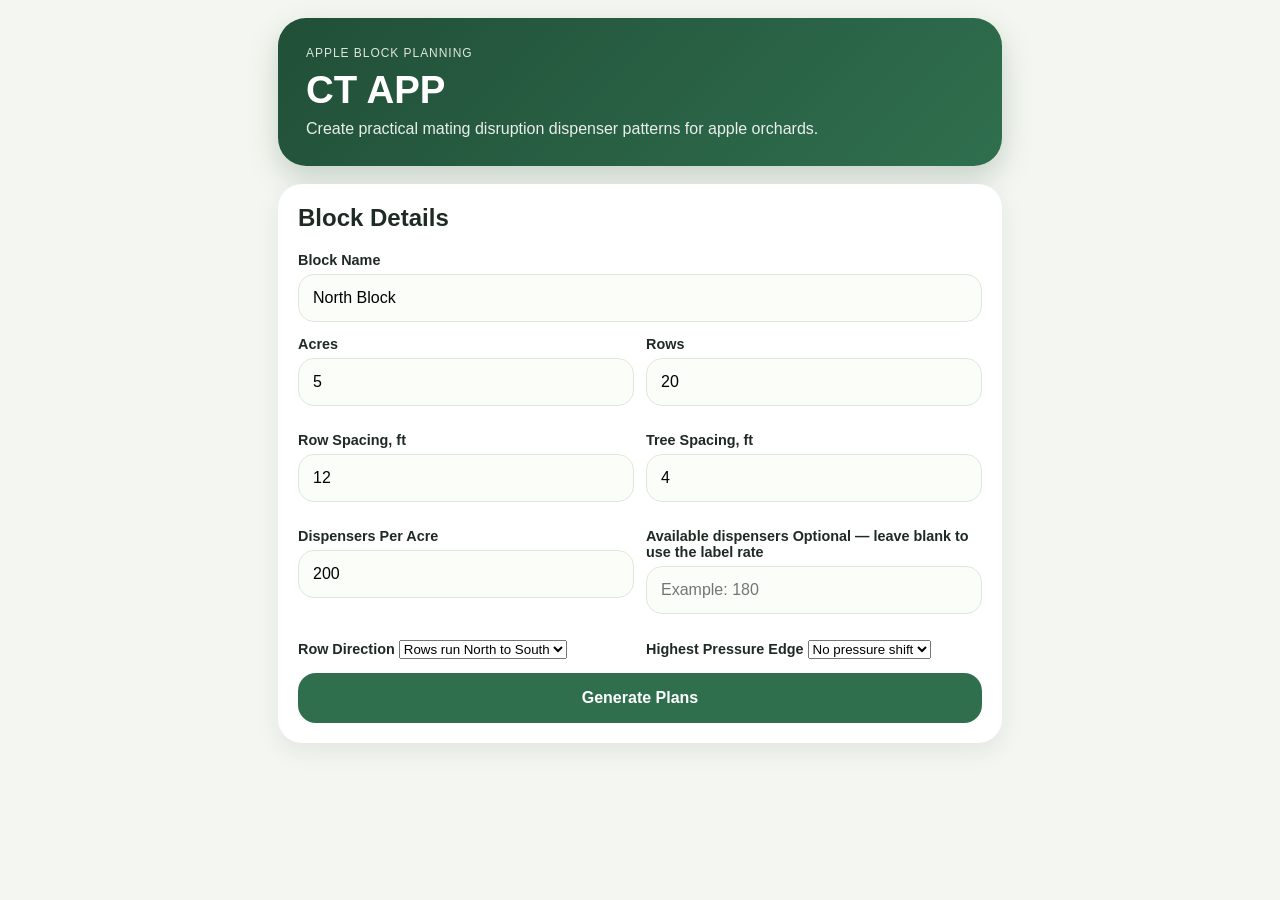
==== index.html @ 26039619 "Update index.html" ====
<!DOCTYPE html>
<html lang="en">

<head>

    <meta charset="UTF-8">

    <meta name="viewport"
          content="width=device-width, initial-scale=1.0">

    <title>CT APP</title>

    <link rel="stylesheet"
          href="style.css">

</head>

<body>

<main class="app">

    <section class="hero">

        <div>

            <p class="eyebrow">
                Apple Block Planning
            </p>

            <h1>CT APP</h1>

            <p class="subtitle">
                Create practical mating disruption dispenser patterns for apple orchards.
            </p>

        </div>

    </section>

    <section id="setupScreen">

    <section class="card">

        <h2>Block Details</h2>

        <label>

            Block Name

            <input
                id="blockName"
                type="text"
                value="North Block">

        </label>

        <div class="grid">
                    <label>

                Acres

                <input
                    id="acres"
                    type="number"
                    value="5"
                    min="0.1"
                    step="0.1">

            </label>

            <label>

                Rows

                <input
                    id="rows"
                    type="number"
                    value="20"
                    min="1">

            </label>

           <label>

    Row Spacing, ft

    <input
        id="rowSpacing"
        type="number"
        value="12"
        min="1"
        step="0.5">

</label>

<label>

    Tree Spacing, ft

    <input
        id="treeSpacing"
        type="number"
        value="4"
        min="1"
        step="0.5">

</label>

            <label>

                Dispensers Per Acre

                <input
                    id="rate"
                    type="number"
                    value="200"
                    min="1">

            </label>
            <label>
  Available dispensers
  <span class="hint">Optional — leave blank to use the label rate</span>
  <input id="availableDispensers" type="number" min="1" placeholder="Example: 180">
</label>
<label>
    Row Direction

    <select id="rowDirection">
        <option value="north-south">Rows run North to South</option>
        <option value="east-west">Rows run East to West</option>
    </select>
</label>
          <label>
    Highest Pressure Edge

    <select id="pressureEdge">
        <option value="none">No pressure shift</option>
        <option value="north">North edge</option>
        <option value="south">South edge</option>
        <option value="west">West edge</option>
        <option value="east">East edge</option>
    </select>
</label>

        </div>

        <button id="generateBtn">
            Generate Plans
        </button>

        </section>

</section>

<section id="resultsScreen" class="hidden">

    <button id="topBackBtn" class="secondary-button">
        Back to Block Details
    </button>

    <br><br>

    <section
        id="summary"
        class="card hidden">
    </section>

    <section
        id="options"
        class="options">
    </section>

    <section
        id="mapSection"
        class="card hidden">

        <h2>
            Visual Schematic
        </h2>

        <p
            id="selectedPlanText"
            class="muted">
        </p>

        <div
            id="map"
            class="map">
        </div>

    </section>

        <section
        id="instructions"
        class="card hidden">
    </section>

    <button id="backBtn" class="secondary-button">
        Back to Block Details
    </button>

</section>

</main>

<script src="coverageEngine.js"></script>
<script src="app.js"></script>

</body>

</html>
---- style.css ----
:root {
  --bg: #f4f7f1;
  --card: #ffffff;
  --text: #1f2a24;
  --muted: #66756b;
  --green: #2f6f4e;
  --green-dark: #214f38;
  --accent: #d9a441;
  --line: #dfe8dd;
  --tree: #c9d8c5;
  --dispenser: #2f6f4e;
}

* {
  box-sizing: border-box;
}

body {
  margin: 0;
  font-family: -apple-system, BlinkMacSystemFont, "Segoe UI", sans-serif;
  background: var(--bg);
  color: var(--text);
}

.app {
  width: min(100%, 760px);
  margin: 0 auto;
  padding: 18px;
}

.hero {
  background: linear-gradient(135deg, var(--green-dark), var(--green));
  color: white;
  border-radius: 28px;
  padding: 28px;
  margin-bottom: 18px;
  box-shadow: 0 12px 30px rgba(33, 79, 56, 0.22);
}

.eyebrow {
  margin: 0 0 8px;
  text-transform: uppercase;
  letter-spacing: 0.08em;
  font-size: 0.75rem;
  opacity: 0.85;
}

h1, h2, h3 {
  margin-top: 0;
}

h1 {
  font-size: 2.4rem;
  margin-bottom: 8px;
}

.subtitle {
  margin: 0;
  opacity: 0.9;
}

.card {
  background: var(--card);
  border-radius: 24px;
  padding: 20px;
  margin-bottom: 18px;
  box-shadow: 0 8px 24px rgba(31, 42, 36, 0.08);
}

label {
  display: block;
  font-weight: 700;
  font-size: 0.9rem;
  margin-bottom: 14px;
}

input {
  width: 100%;
  margin-top: 6px;
  padding: 14px;
  border: 1px solid var(--line);
  border-radius: 16px;
  font-size: 1rem;
  background: #fbfdf9;
}

.grid {
  display: grid;
  grid-template-columns: 1fr 1fr;
  gap: 12px;
}

button {
  width: 100%;
  border: none;
  border-radius: 18px;
  padding: 16px;
  background: var(--green);
  color: white;
  font-size: 1rem;
  font-weight: 800;
  cursor: pointer;
}

button:active {
  transform: scale(0.99);
}

.options {
  display: grid;
  gap: 14px;
}

.option-card {
  background: white;
  border-radius: 24px;
  padding: 18px;
  box-shadow: 0 8px 24px rgba(31, 42, 36, 0.08);
  border: 2px solid transparent;
}

.option-card.selected {
  border-color: var(--accent);
}

.badge {
  display: inline-block;
  background: #fff3d0;
  color: #765317;
  padding: 6px 10px;
  border-radius: 999px;
  font-size: 0.75rem;
  font-weight: 800;
  margin-bottom: 10px;
}

.stats {
  display: grid;
  grid-template-columns: 1fr 1fr;
  gap: 10px;
  margin: 14px 0;
}

.stat {
  background: #f6f8f3;
  padding: 12px;
  border-radius: 16px;
}

.stat strong {
  display: block;
  font-size: 1.25rem;
}

.muted {
  color: var(--muted);
}

.map {
  overflow-x: auto;
  padding-bottom: 8px;
}

.row {
  display: flex;
  align-items: center;
  gap: 5px;
  margin-bottom: 7px;
  white-space: nowrap;
}

.row-label {
  width: 46px;
  flex: 0 0 46px;
  font-size: 0.75rem;
  color: var(--muted);
}

.tree {
  width: 13px;
  height: 13px;
  border-radius: 50%;
  background: var(--tree);
  flex: 0 0 13px;
}

.tree.dispenser {
  background: var(--dispenser);
  box-shadow: 0 0 0 3px rgba(47, 111, 78, 0.18);
}

.instructions-list {
  padding-left: 18px;
  line-height: 1.6;
}

.hidden {
  display: none;
}

@media (max-width: 520px) {
  .grid {
    grid-template-columns: 1fr;
  }

  .hero {
    padding: 24px;
  }

  h1 {
    font-size: 2rem;
  }
}
.secondary-button {
  background: #eef4eb;
  color: var(--green-dark);
  margin-bottom: 24px;
  border: 1px solid var(--line);
}
.orchard-map {
  display: inline-flex;
  flex-direction: column;
  gap: 6px;
  padding: 12px;
  background: #f8fbf5;
  border-radius: 18px;
}

.tree-line {
  display: flex;
  gap: 8px;
}
.option-card {
  cursor: pointer;
}

.option-card:active {
  transform: scale(0.99);
}
.preview-map .tree {
  width: 13px;
  height: 13px;
  flex: 0 0 13px;
}

.overview-map {
  gap: 2px;
  max-width: 100%;
  overflow-x: auto;
}

.overview-map .tree-line {
  gap: 2px;
}

.overview-map .tree {
  width: 5px;
  height: 5px;
  flex: 0 0 5px;
}

.overview-map .tree.dispenser {
  box-shadow: none;
}
.map-wrapper {
  display: inline-flex;
  flex-direction: column;
  align-items: center;
  gap: 0.35rem;
}

.map-middle {
  display: flex;
  align-items: center;
  gap: 0.35rem;
}

.map-direction {
  font-weight: 800;
  color: #334155;
  font-size: 0.85rem;
}

.side-label {
  width: 1rem;
  text-align: center;
}

.north-label,
.south-label {
  text-align: center;
}
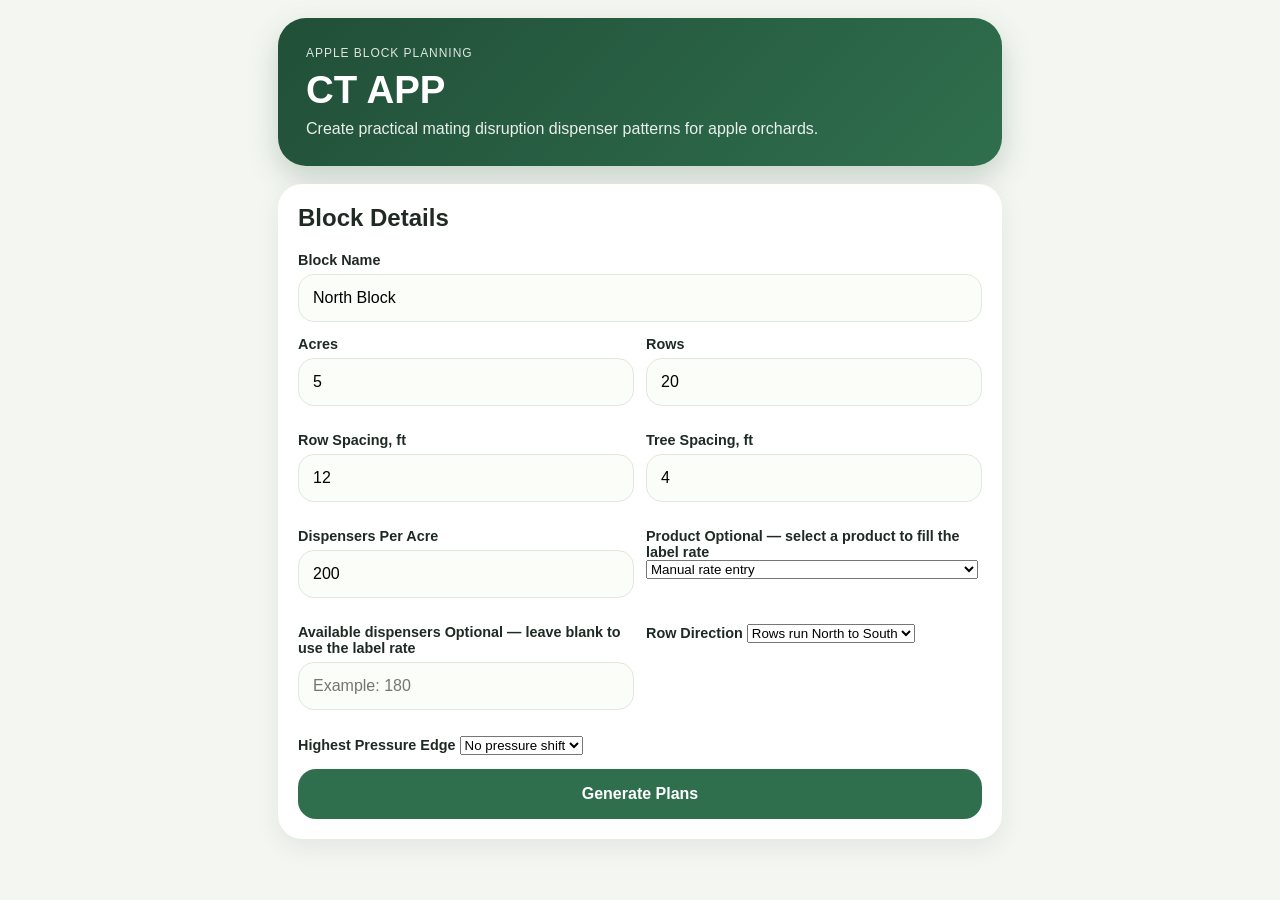
==== commit 4d4cdf4e: "Update index.html" ====
--- a/index.html
+++ b/index.html
@@ -118,9 +118,33 @@
 
             </label>
             <label>
-  Available dispensers
-  <span class="hint">Optional — leave blank to use the label rate</span>
-  <input id="availableDispensers" type="number" min="1" placeholder="Example: 180">
+    Product
+    <span class="hint">Optional — select a product to fill the label rate</span>
+
+    <select id="productSelect">
+    <option value="">Manual rate entry</option>
+    <option value="cmda-combo-meso-a">CIDETRAK CMDA COMBO MESO-A — 32-36/acre</option>
+    <option value="cmda-combo-pp">CIDETRAK CMDA COMBO PP — 200-400/acre</option>
+    <option value="cmda-ofm-meso">CIDETRAK CMDA + OFM MESO — 32-38/acre</option>
+    <option value="cm-ofm-combo-meso">CIDETRAK CM-OFM COMBO MESO — 32-36/acre</option>
+    <option value="cm-ofm-combo-pp">CIDETRAK CM-OFM COMBO PP — 200-440/acre</option>
+    <option value="cmda-lr-dual-meso">CIDETRAK CMDA + LR DUAL MESO — 32-36/acre</option>
+    <option value="ofm-l-meso">CIDETRAK OFM-L MESO — 32-35/acre</option>
+    <option value="ofm-l-pp">CIDETRAK OFM-L PP — 100-200/acre, default 170</option>
+    <option value="lr-meso">CIDETRAK LR MESO — 32-36/acre</option>
+    <option value="dbm-meso">CIDETRAK DBM MESO — 4-8 CPDs/acre</option>
+</select>
+</label>
+
+<label>
+    Available dispensers
+    <span class="hint">Optional — leave blank to use the label rate</span>
+
+    <input
+        id="availableDispensers"
+        type="number"
+        min="1"
+        placeholder="Example: 180">
 </label>
 <label>
     Row Direction
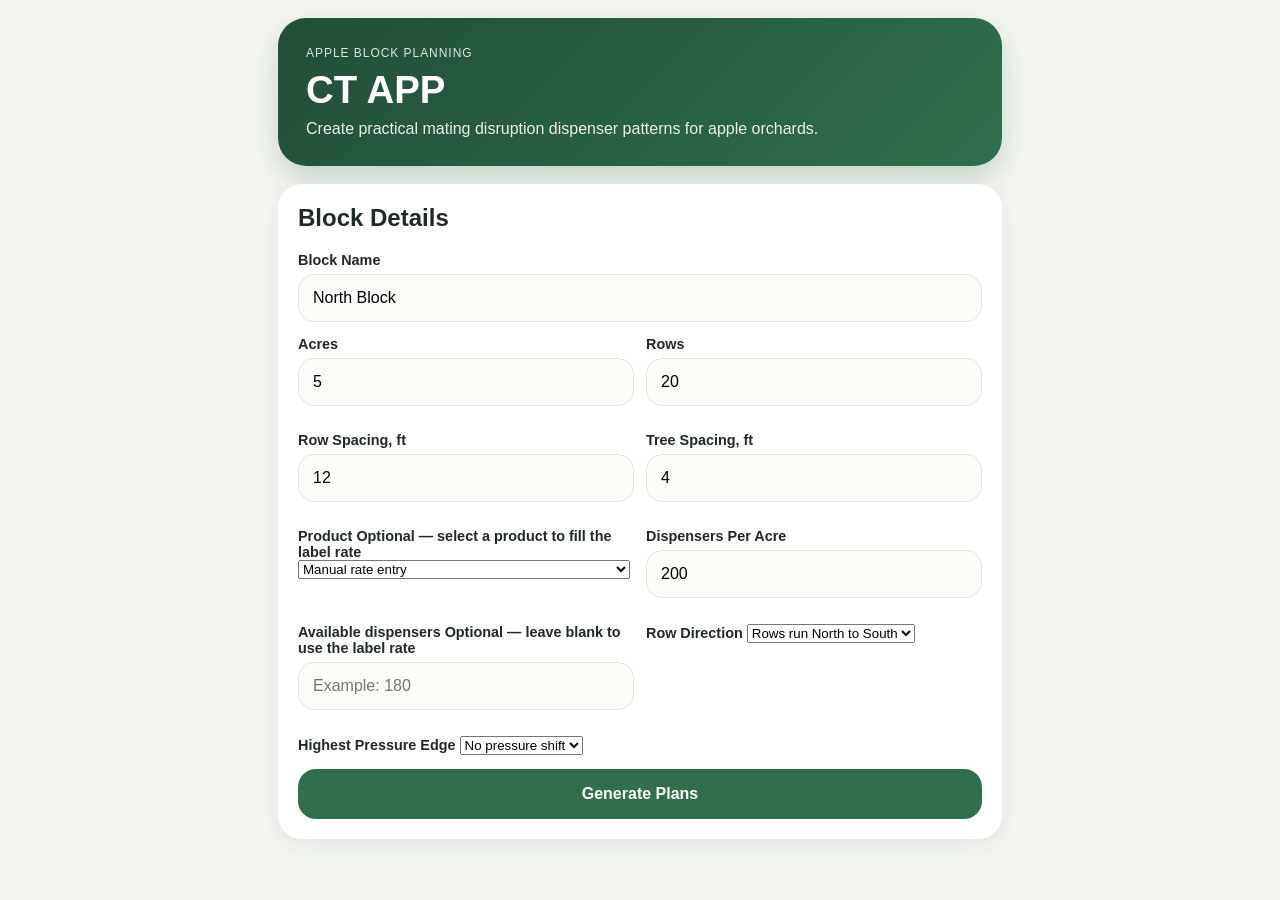
==== commit 6c052b80: "Update index.html" ====
--- a/index.html
+++ b/index.html
@@ -105,19 +105,7 @@
         step="0.5">
 
 </label>
-
-            <label>
-
-                Dispensers Per Acre
-
-                <input
-                    id="rate"
-                    type="number"
-                    value="200"
-                    min="1">
-
-            </label>
-            <label>
+ <label>
     Product
     <span class="hint">Optional — select a product to fill the label rate</span>
 
@@ -134,7 +122,20 @@
     <option value="lr-meso">CIDETRAK LR MESO — 32-36/acre</option>
     <option value="dbm-meso">CIDETRAK DBM MESO — 4-8 CPDs/acre</option>
 </select>
-</label>
+<span id="productRateNote" class="hint"></span>                
+</label>
+            <label>
+
+                Dispensers Per Acre
+
+                <input
+                    id="rate"
+                    type="number"
+                    value="200"
+                    min="1">
+
+            </label>
+           
 
 <label>
     Available dispensers
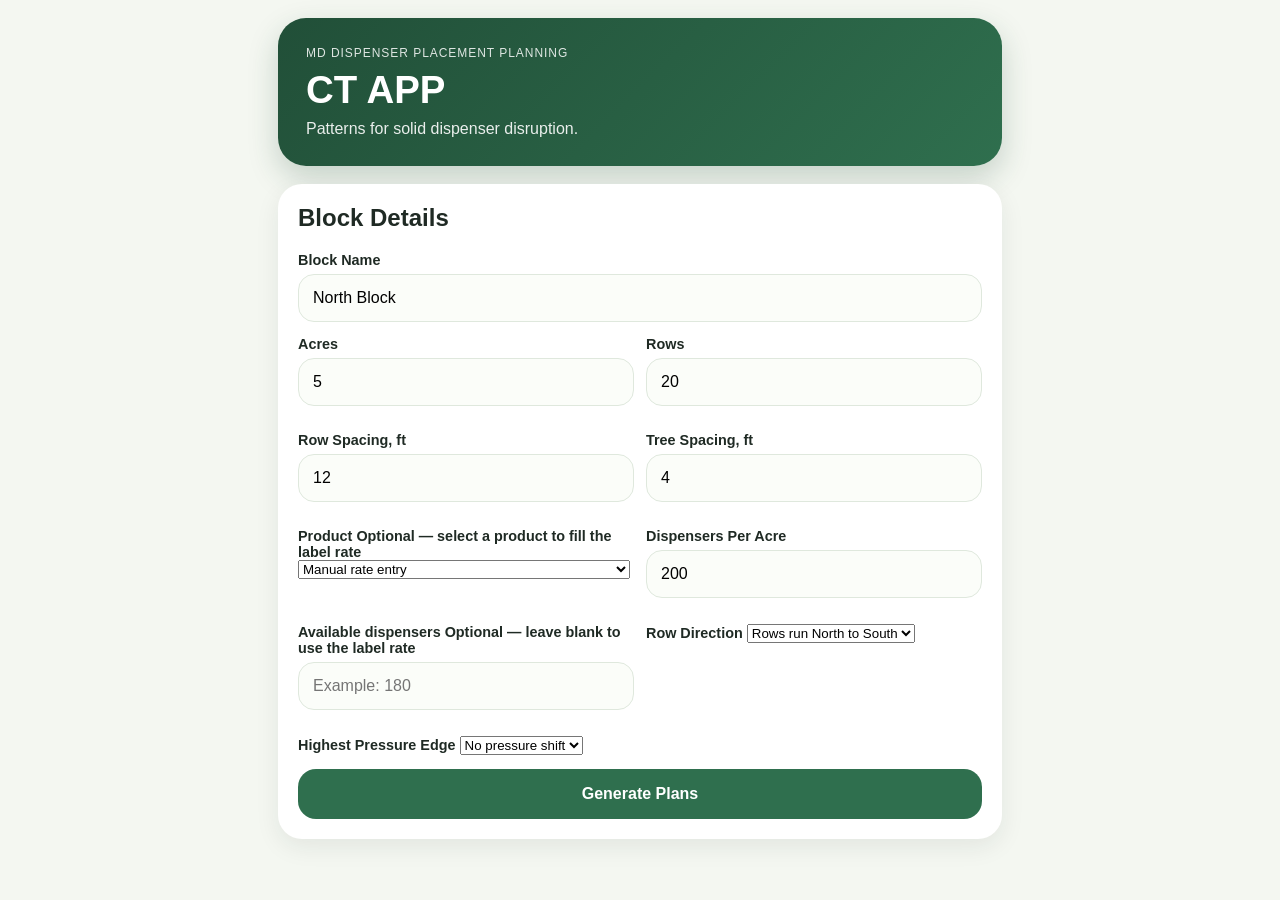
==== commit c0a464d4: "Update index.html" ====
--- a/index.html
+++ b/index.html
@@ -24,14 +24,13 @@
         <div>
 
             <p class="eyebrow">
-                Apple Block Planning
+                MD Dispenser Placement Planning
             </p>
 
             <h1>CT APP</h1>
 
             <p class="subtitle">
-                Create practical mating disruption dispenser patterns for apple orchards.
-            </p>
+               Patterns for solid dispenser disruption.
 
         </div>
 
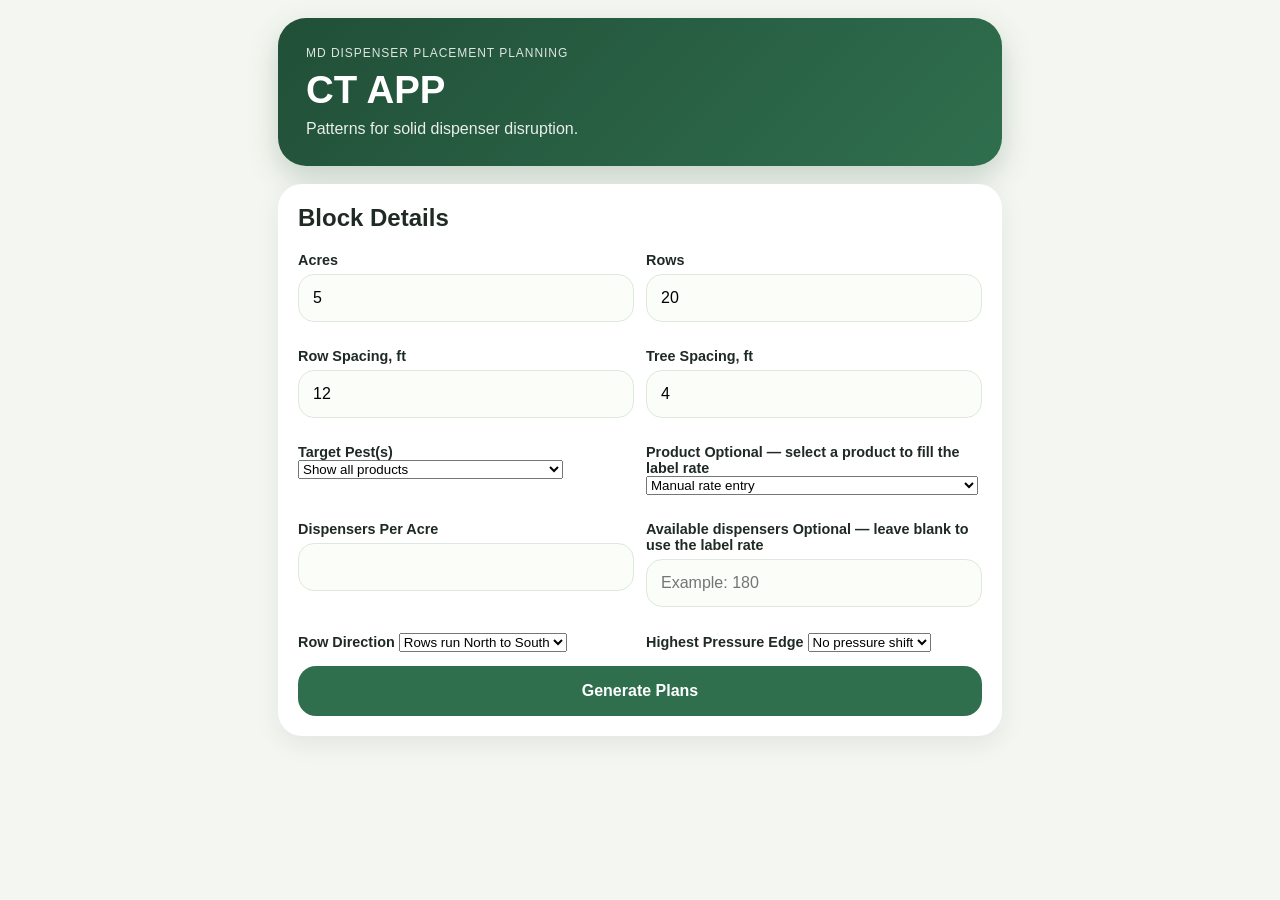
==== commit 4aeab880: "Update index.html" ====
--- a/index.html
+++ b/index.html
@@ -42,16 +42,7 @@
 
         <h2>Block Details</h2>
 
-        <label>
-
-            Block Name
-
-            <input
-                id="blockName"
-                type="text"
-                value="North Block">
-
-        </label>
+    
 
         <div class="grid">
                     <label>
@@ -104,6 +95,18 @@
         step="0.5">
 
 </label>
+<label>
+    Target Pest(s)
+
+    <select id="targetPests">
+        <option value="">Show all products</option>
+        <option value="cm">Codling moth</option>
+        <option value="cm-ofm">Codling moth + Oriental fruit moth</option>
+        <option value="cm-oblr">Codling moth + Oblique banded leafroller</option>
+        <option value="ofm">Oriental fruit moth</option>
+        <option value="oblr">Oblique banded leafroller</option>
+    </select>
+</label>            
  <label>
     Product
     <span class="hint">Optional — select a product to fill the label rate</span>
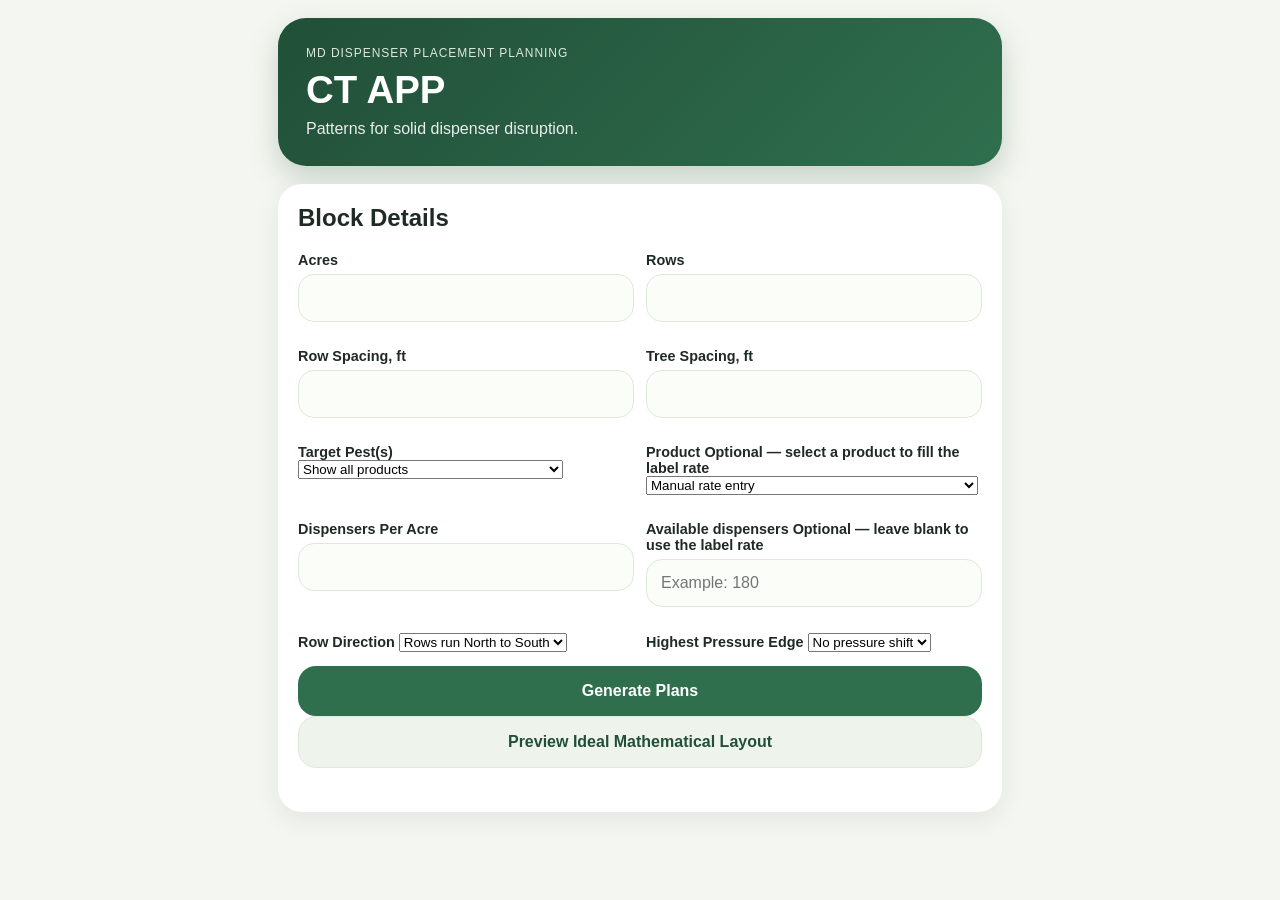
==== commit ed8a353d: "Update index.html" ====
--- a/index.html
+++ b/index.html
@@ -2,7 +2,8 @@
 <html lang="en">
 
 <head>
-
+<link rel="manifest" href="manifest.json">
+<meta name="theme-color" content="#2e7d32">
     <meta charset="UTF-8">
 
     <meta name="viewport"
@@ -52,7 +53,7 @@
                 <input
                     id="acres"
                     type="number"
-                    value="5"
+                    value=""
                     min="0.1"
                     step="0.1">
 
@@ -65,7 +66,7 @@
                 <input
                     id="rows"
                     type="number"
-                    value="20"
+                    value=""
                     min="1">
 
             </label>
@@ -77,7 +78,7 @@
     <input
         id="rowSpacing"
         type="number"
-        value="12"
+        value=""
         min="1"
         step="0.5">
 
@@ -90,7 +91,7 @@
     <input
         id="treeSpacing"
         type="number"
-        value="4"
+        value=""
         min="1"
         step="0.5">
 
@@ -174,7 +175,13 @@
         <button id="generateBtn">
             Generate Plans
         </button>
-
+<button
+  id="idealDemoBtn"
+  type="button"
+  class="secondary-button"
+>
+  Preview Ideal Mathematical Layout
+</button>
         </section>
 
 </section>
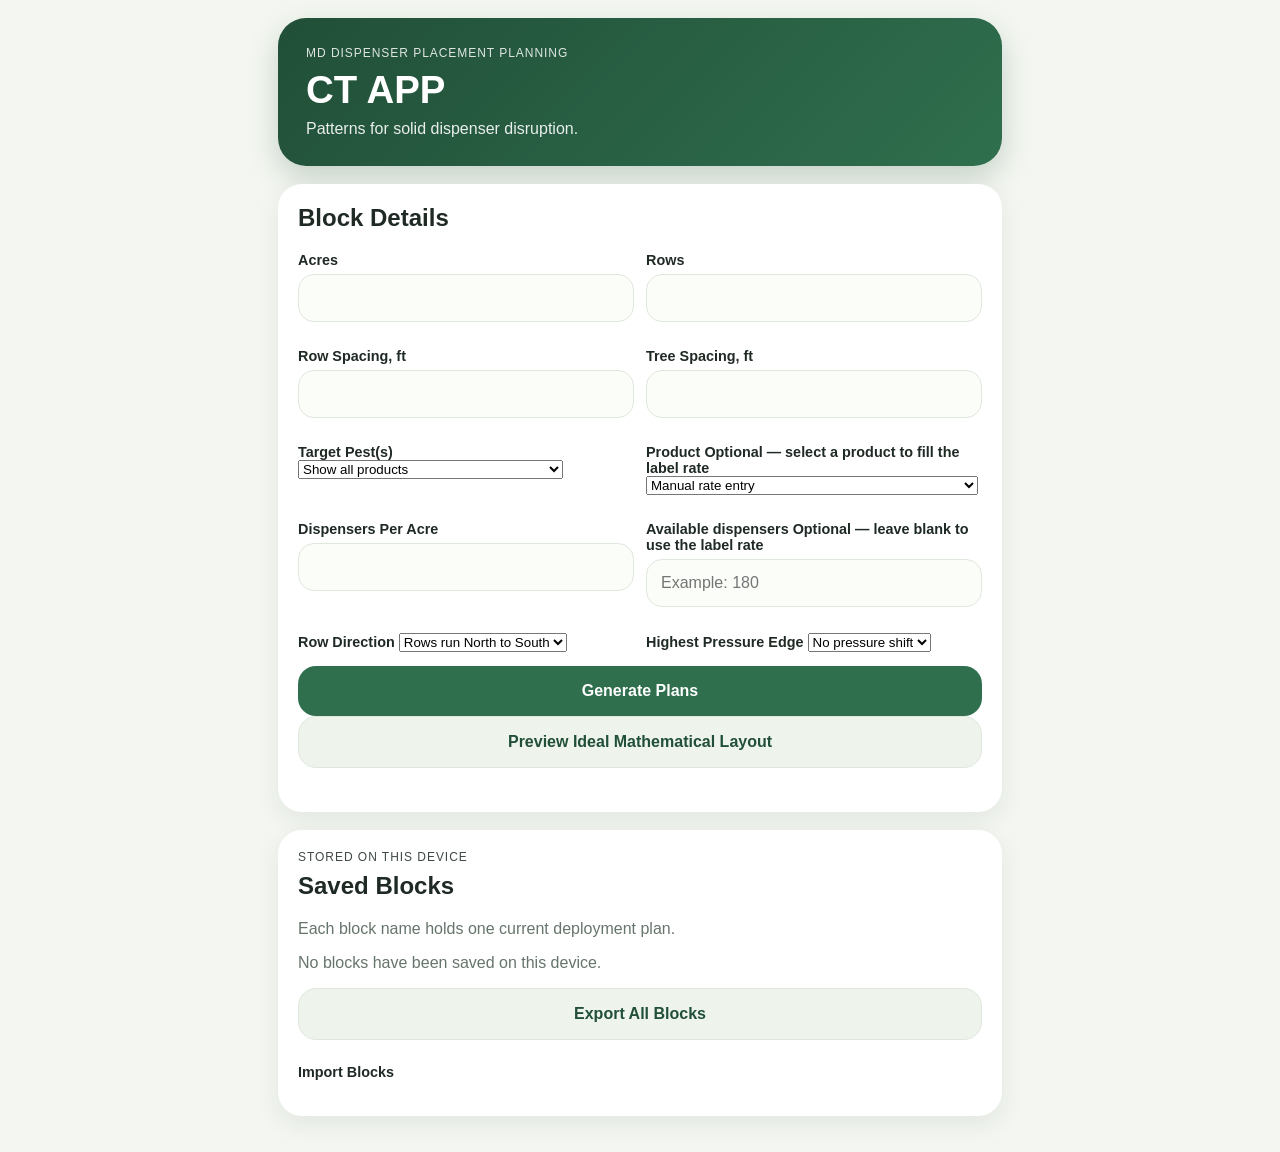
==== commit bf30e800: "Show progress while generating deployment plans" ====
--- a/index.html
+++ b/index.html
@@ -184,6 +184,40 @@
 </button>
         </section>
 
+
+    <section class="card saved-blocks-card">
+        <div class="saved-blocks-heading">
+            <div>
+                <p class="eyebrow">Stored on this device</p>
+                <h2>Saved Blocks</h2>
+            </div>
+        </div>
+
+        <p class="muted">
+            Each block name holds one current deployment plan.
+        </p>
+
+        <div id="savedBlocksList" class="saved-blocks-list"></div>
+
+        <div class="saved-blocks-tools">
+            <button id="exportBlocksBtn" type="button" class="secondary-button">
+                Export All Blocks
+            </button>
+
+            <label for="importBlocksInput" class="button-label">
+                Import Blocks
+            </label>
+
+            <input
+                id="importBlocksInput"
+                type="file"
+                accept=".json,application/json"
+                hidden>
+        </div>
+
+        <p id="savedBlocksStatus" class="hint"></p>
+    </section>
+
 </section>
 
 <section id="resultsScreen" class="hidden">
@@ -237,6 +271,24 @@
 
 </main>
 
+
+<div
+  id="planningOverlay"
+  class="planning-overlay"
+  role="status"
+  aria-live="polite"
+  aria-hidden="true"
+  hidden>
+  <div class="planning-dialog">
+    <div class="planning-spinner" aria-hidden="true"></div>
+    <h2 id="planningOverlayTitle">Building Deployment Patterns</h2>
+    <p id="planningOverlayMessage">
+      Checking rate, spacing, coverage, and practical field patterns…
+    </p>
+    <p class="hint">This may take a moment on larger blocks.</p>
+  </div>
+</div>
+
 <script src="coverageEngine.js"></script>
 <script src="app.js"></script>
 
